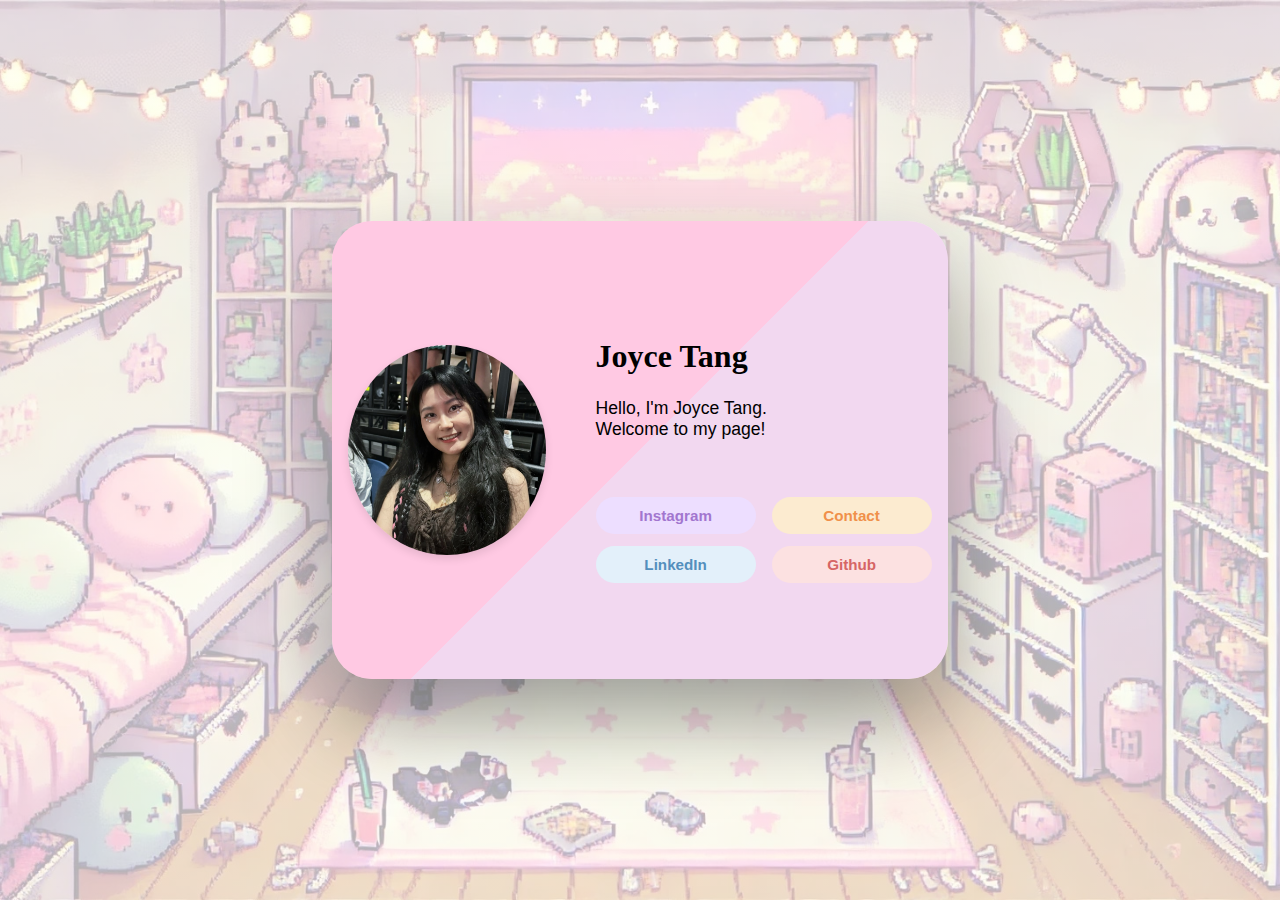
==== index.html @ 348c807e "style" ====
<!DOCTYPE html>
<html lang="en">
<head>
  <meta charset="UTF-8">
  <title>Joyce Tang</title>
  <link rel="stylesheet" href="style.css">
</head>
<body>

  <div class="container">
    <div class="card">
      <img src="assets/profile.jpg" alt="Joyce Tang" class="profile-pic">
      <div class="info">
        <h1>Joyce Tang</h1>
        <p>Hello, I'm Joyce Tang.<br>Welcome to my page!</p>
        <div class="buttons">
          <a class="btn instagram" href="https://www.instagram.com/joyceh.t/" target="_blank">Instagram</a>
          <a class="btn contact" href="mailto:joycet628@outlook.com">Contact</a>
          <a class="btn linkedin" href="https://www.linkedin.com/in/joycehtang" target="_blank">LinkedIn</a>
          <a class="btn github" href="https://github.com/joyce628" target="_blank">Github</a>
        </div>
      </div>
    </div>
  </div>

</body>
</html>
---- style.css ----
body {
    margin: 0;
    font-family: 'Arial', sans-serif;
    background: 
      linear-gradient(rgba(255, 255, 255, 0.7), rgba(255, 255, 255, 0.7)),
      url("assets/background.jpg") no-repeat center center fixed;
    background-size: cover;
    display: flex;
    justify-content: center;
    align-items: center;
    min-height: 100vh;
  }
  
  .container {
    text-align: center;
  }
  
  .card {
    background: linear-gradient(135deg, #FFC9E3 50%, #F2D8F0 50%);
    width: 90%;
    max-width: 1000px;
    padding: 6rem 1rem;
    border-radius: 40px;
    box-shadow: 
      0 40px 90px rgba(0, 0, 0, 0.4),
      0 0 40px rgba(255, 255, 255, 0.4); /* soft white glow */
    display: flex;
    flex-direction: row; /* side by side layout */
    align-items: center;
    gap: 50px;
    margin: 40px auto;
    transition: transform 0.3s ease, box-shadow 0.3s ease;
  }
  
  .card:hover {
    transform: translateY(-10px);
    box-shadow: 
      0 30px 80px rgba(0, 0, 0, 0.15),
      0 0 50px rgba(255, 255, 255, 0.5);
  }
  
  .profile-pic {
    width: 230px;
    height: 210px;
    object-fit: cover;
    border-radius: 50%;
    border: none;
    box-shadow: 0 4px 8px rgba(0, 0, 0, 0.1);
  }
  
  .info {
    flex: 1;
    text-align: left;
    display: flex;
    flex-direction: column;
    justify-content: center;
    align-items: flex-start; /* 👈 this aligns everything left */
    gap: 1rem; /* nice spacing between heading, paragraph, buttons */
  }
  
  
  h1 {
    font-family: 'Audiowide', cursive;
    font-size: 2em;
    margin-bottom: 0.2em;
  }
  
  p {
    margin-top: 0;
    font-size: 1.1em;
  }
  
  .buttons {
    display: grid;
    grid-template-columns: repeat(2, auto); /* 2 buttons per row */
    gap: 12px 16px;                         /* vertical + horizontal spacing */
    justify-content: center;
    margin-top: 1.5rem;
  }
  
  
  
  .btn {
    padding: 10px 20px;
    border-radius: 20px;
    text-decoration: none;
    font-weight: bold;
    font-size: 0.95em;
    text-align: center;
    min-width: 120px;
    white-space: nowrap;
  }
  
  .instagram {
    background: #EDDEFF;
    color: #A276CF;
  }
  
  .instagram:hover {
    background: #F5EDFC;
  }
  
  .contact {
    background: #FCEBD0;
    color: #F0904A;
  }
  
  .contact:hover {
    background: #FFF6EB;
  }
  
  .linkedin {
    background: #E3F0FA;
    color: #538FBD;
  }
  
  .linkedin:hover {
    background: #D6E9F6;
  }
  
  .github {
    background: #FCE1E1;
    color: #D66565;
  }
  
  .github:hover {
    background: #FCEDED;
  }
  
  
  .credit {
    font-size: 0.8em;
    color: #555;
    margin-top: 10px;
  }
  
  /* 💡 Mobile Responsive */
  @media (max-width: 768px) {
    .card {
      flex-direction: column;
      text-align: center;
    }
  
    .info {
      text-align: center;
    }
  }
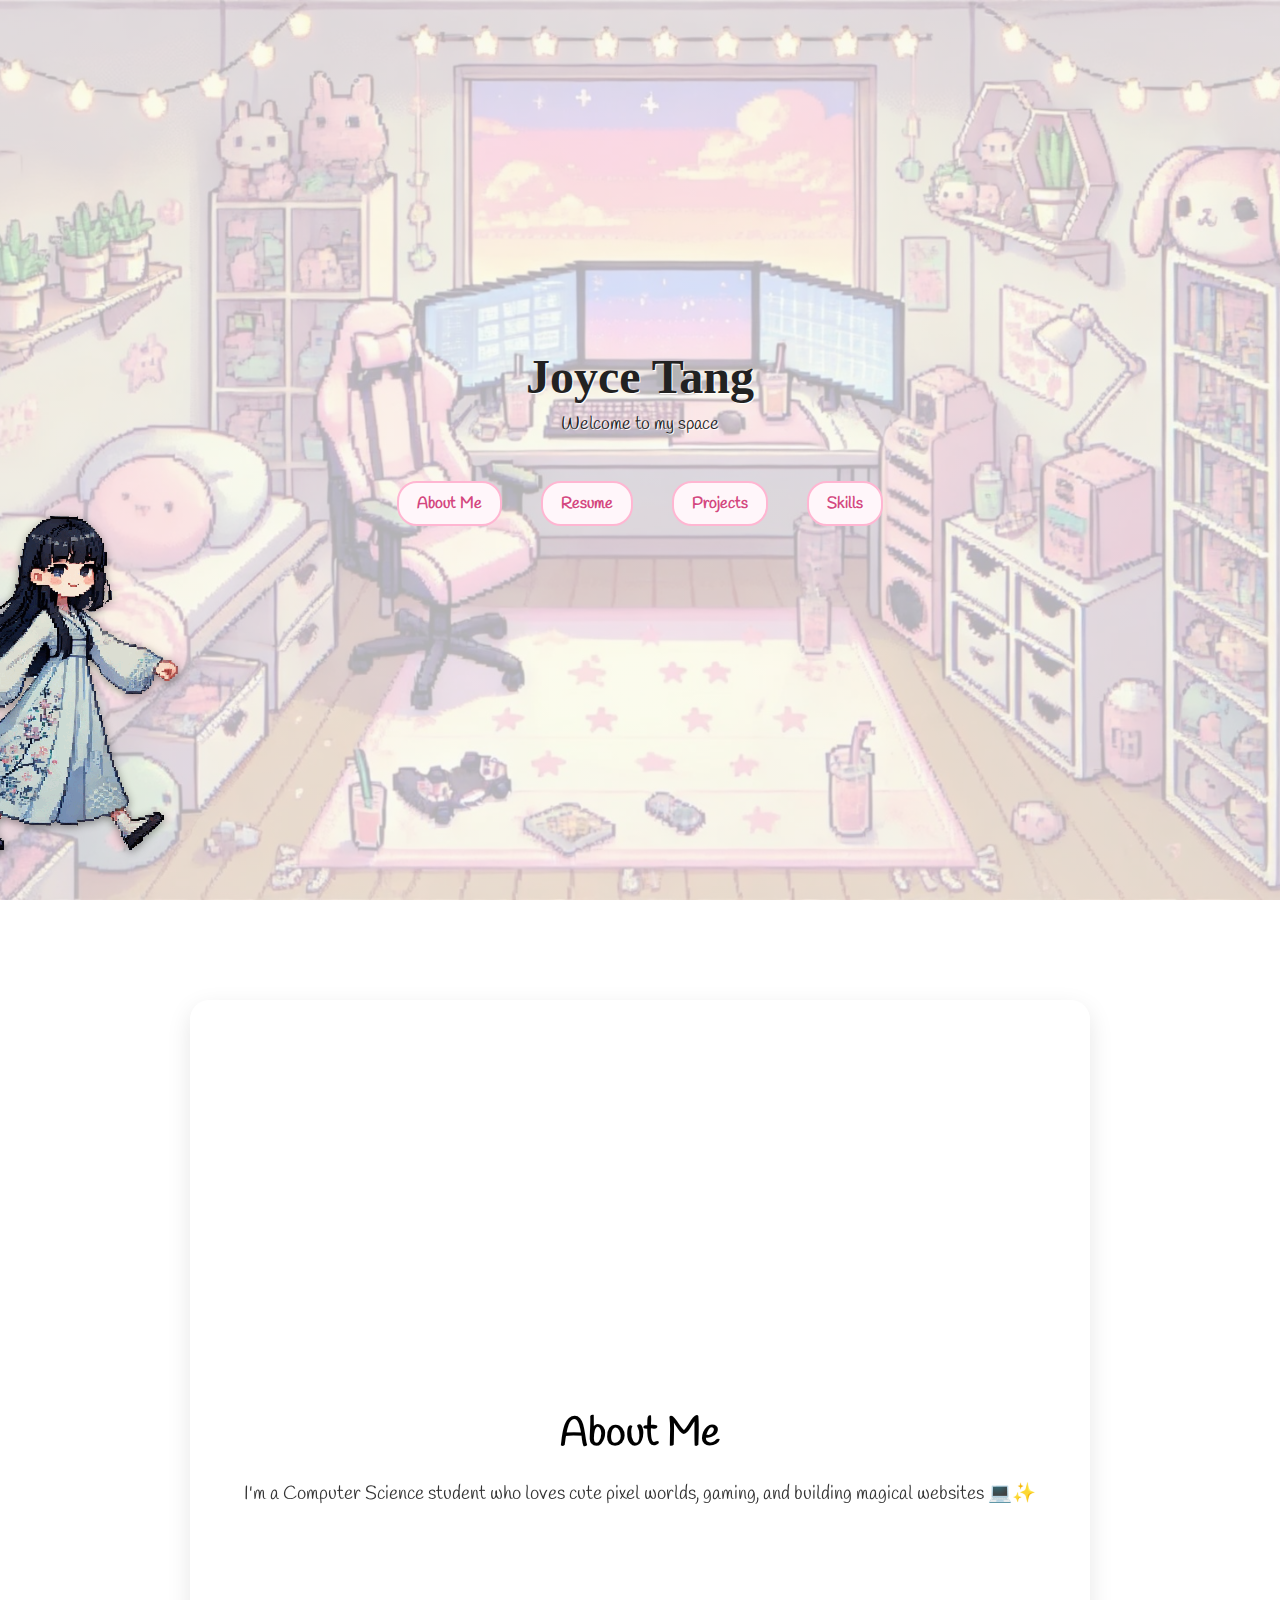
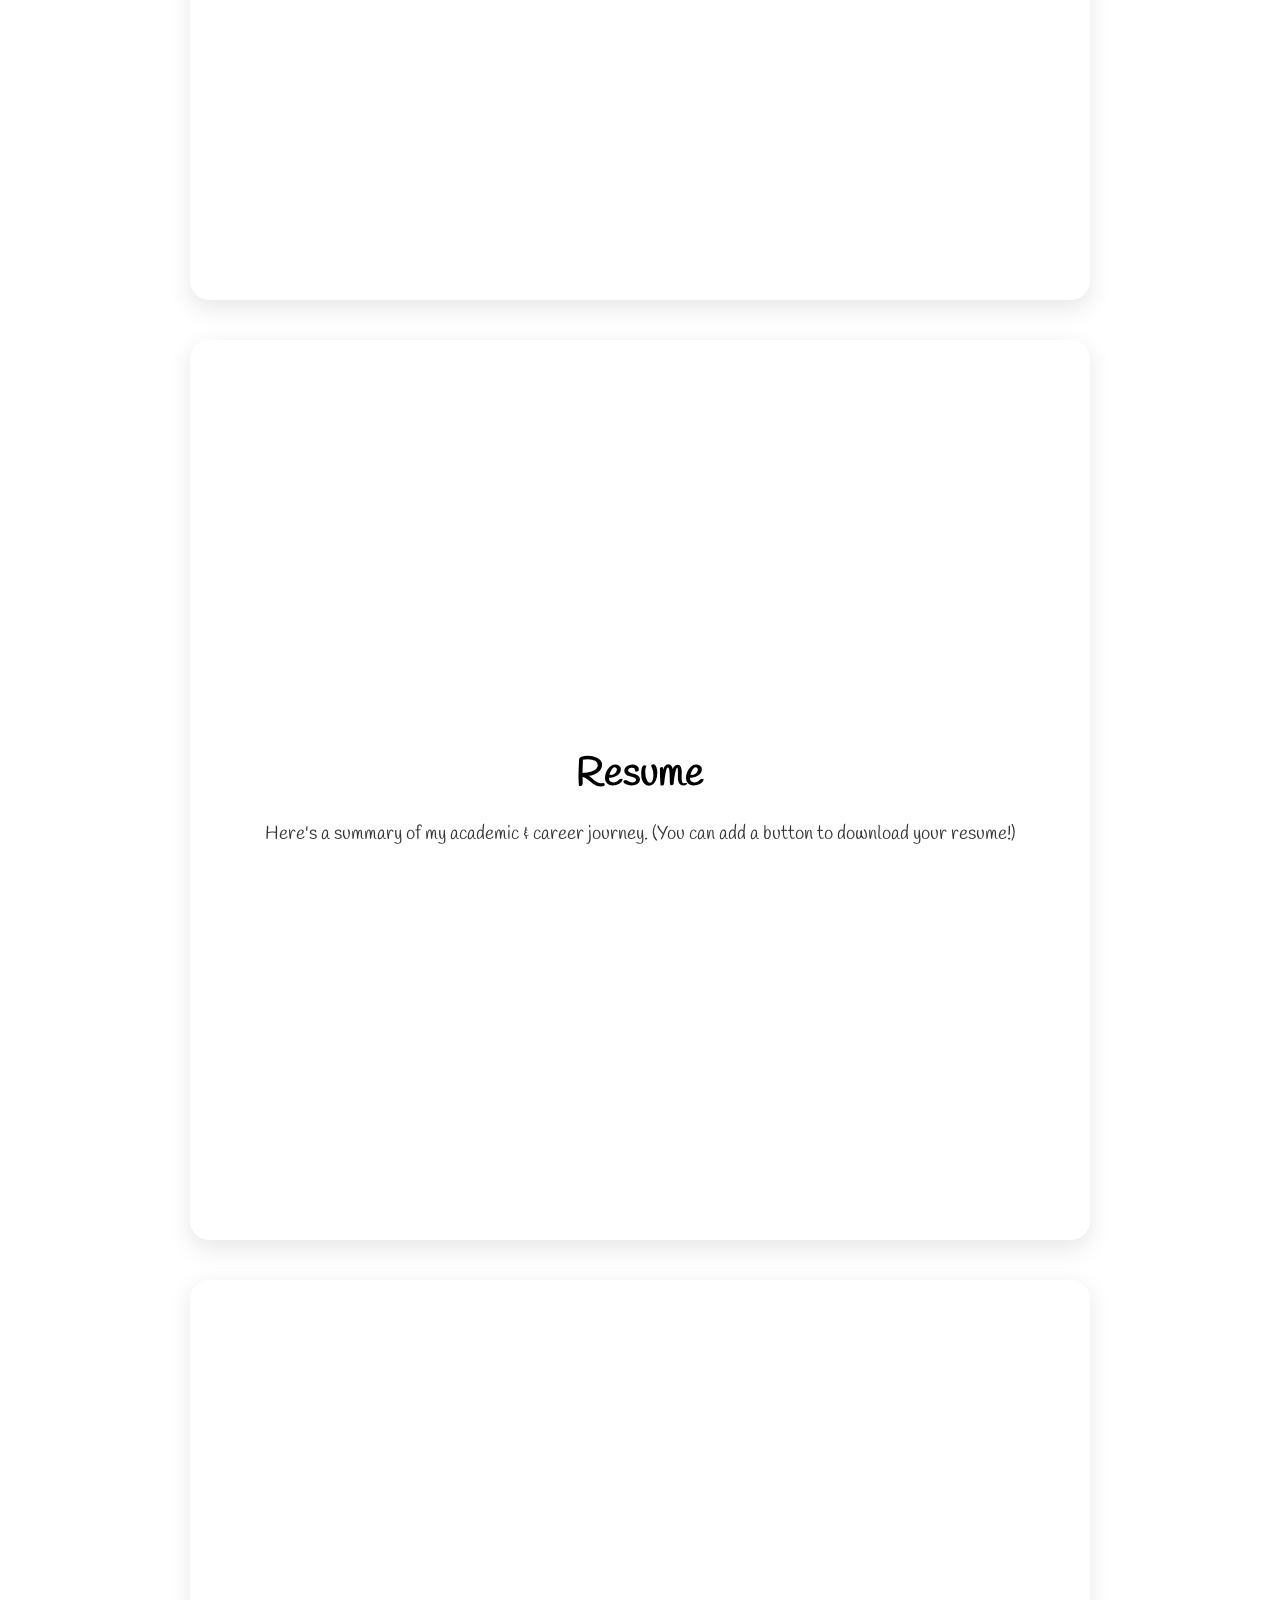
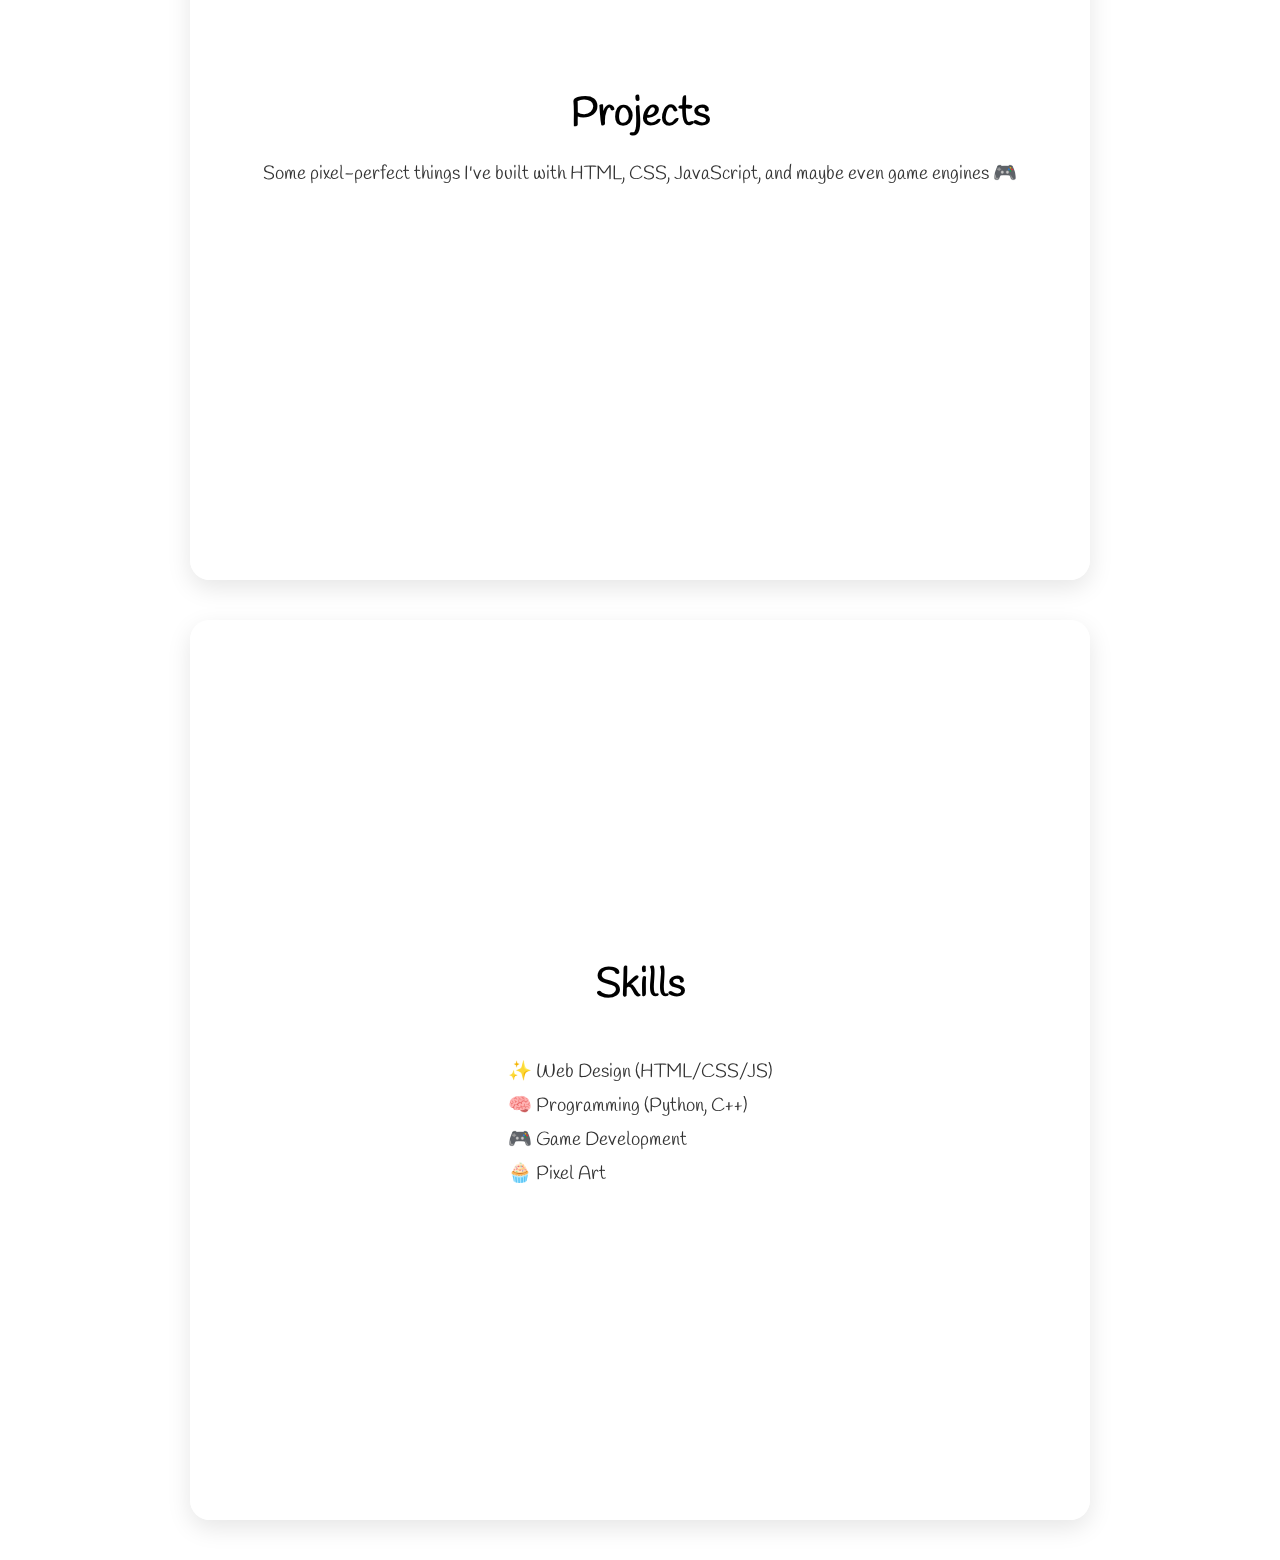
==== commit e512fd26: "my update" ====
--- a/index.html
+++ b/index.html
@@ -4,24 +4,57 @@
   <meta charset="UTF-8">
   <title>Joyce Tang</title>
   <link rel="stylesheet" href="style.css">
+  <link href="https://fonts.googleapis.com/css2?family=Handlee&display=swap" rel="stylesheet">
+  <link rel="stylesheet" href="https://cdnjs.cloudflare.com/ajax/libs/font-awesome/6.5.0/css/all.min.css">
 </head>
 <body>
 
-  <div class="container">
-    <div class="card">
-      <img src="assets/profile.jpg" alt="Joyce Tang" class="profile-pic">
-      <div class="info">
-        <h1>Joyce Tang</h1>
-        <p>Hello, I'm Joyce Tang.<br>Welcome to my page!</p>
-        <div class="buttons">
-          <a class="btn instagram" href="https://www.instagram.com/joyceh.t/" target="_blank">Instagram</a>
-          <a class="btn contact" href="mailto:joycet628@outlook.com">Contact</a>
-          <a class="btn linkedin" href="https://www.linkedin.com/in/joycehtang" target="_blank">LinkedIn</a>
-          <a class="btn github" href="https://github.com/joyce628" target="_blank">Github</a>
-        </div>
+  <div class="intro-section">
+    <div class="container">
+      <h1 class="title">Joyce Tang</h1>
+      <p class="subtitle">Welcome to my space </p>
+  
+      <div class="nav-buttons">
+        <a href="#about">About Me</a>
+        <a href="#resume">Resume</a>
+        <a href="#projects">Projects</a>
+        <a href="#skills">Skills</a>
       </div>
     </div>
   </div>
+  
+
+  <div class="container h1"></div>
+
+  <!-- 🧚‍♀️ Pixel Joyce Walk-In -->
+  <img src="assets/pixel.gif" alt="Pixel Joyce" class="walk-cycle">
+  <div class="walk-bubble">Hi there~ 🎀</div>
+
+  <!-- 🌷 Content Sections -->
+  <section id="about">
+    <h2>About Me</h2>
+    <p>I'm a Computer Science student who loves cute pixel worlds, gaming, and building magical websites 💻✨</p>
+  </section>
+
+  <section id="resume">
+    <h2>Resume</h2>
+    <p>Here's a summary of my academic & career journey. (You can add a button to download your resume!)</p>
+  </section>
+
+  <section id="projects">
+    <h2>Projects</h2>
+    <p>Some pixel-perfect things I've built with HTML, CSS, JavaScript, and maybe even game engines 🎮</p>
+  </section>
+
+  <section id="skills">
+    <h2>Skills</h2>
+    <ul>
+      <li>✨ Web Design (HTML/CSS/JS)</li>
+      <li>🧠 Programming (Python, C++)</li>
+      <li>🎮 Game Development</li>
+      <li>🧁 Pixel Art</li>
+    </ul>
+  </section>
 
 </body>
 </html>
--- a/style.css
+++ b/style.css
@@ -1,20 +1,108 @@
-body {
-    margin: 0;
-    font-family: 'Arial', sans-serif;
-    background: 
-      linear-gradient(rgba(255, 255, 255, 0.7), rgba(255, 255, 255, 0.7)),
-      url("assets/background.jpg") no-repeat center center fixed;
-    background-size: cover;
-    display: flex;
-    justify-content: center;
-    align-items: center;
-    min-height: 100vh;
-  }
-  
-  .container {
-    text-align: center;
-  }
-  
+html, body {
+  margin: 0;
+  padding: 0;
+  overflow-x: hidden;
+  background: 
+  linear-gradient(rgba(255, 255, 255, 0.7), rgba(255, 255, 255, 0.7)),
+  url("assets/background.jpg") no-repeat center center fixed;
+  background-size: cover;
+  font-family: 'Handlee', cursive;
+  scroll-behavior: smooth;
+}
+  
+/* ✨ Container holds title, subtitle, and buttons */
+.container {
+  text-align: center;
+  padding-top: 60px;           /* push content into the sky */
+  padding-bottom: 40px;
+  color: #222;
+  text-shadow: 1px 1px #fff;
+}
+
+/* ✨ Title spacing */
+.container h1 {
+  font-size: 3rem;
+  margin: 0;
+  padding: 0;
+}
+
+/* ✨ Subtitle spacing */
+.subtitle {
+  font-size: 18px;
+  margin-top: 8px;
+  margin-bottom: 40px;  /* space between subtitle and buttons */
+}
+
+/* Nav buttons */
+.nav-buttons {
+  display: flex;
+  justify-content: center;
+  flex-wrap: wrap;
+  gap: 15px;
+  margin-bottom: 100px;
+}
+
+  .nav-buttons a {
+    margin: 5px 12px;
+    display: inline-block;
+    padding: 10px 18px;
+    border-radius: 20px;
+    background: #fff6fa;
+    border: 2px solid #ffb6d2;
+    color: #d44880;
+    font-weight: bold;
+    text-decoration: none;
+    transition: all 0.3s ease;
+  }
+  
+  .nav-buttons a:hover {
+    background: #ffb6d2;
+    color: white;
+  }
+
+  
+
+/* Each section as full screen page */
+section {
+  height: 100vh;
+  width: 100%;
+  padding: 80px 40px;
+  box-sizing: border-box;
+  display: flex;
+  margin-top: 120px;
+  flex-direction: column;
+  justify-content: center;
+  align-items: center;
+
+  background: rgba(255, 255, 255, 0.75);
+  margin: 0 auto;
+  max-width: 900px;
+  border-radius: 20px;
+  backdrop-filter: blur(6px);
+  box-shadow: 0 8px 24px rgba(0,0,0,0.1);
+  margin-bottom: 40px;
+}
+
+/* Section content style */
+section h2 {
+  font-size: 2.5rem;
+  margin-bottom: 20px;
+}
+
+section p, section ul {
+  font-size: 1.2rem;
+  color: #333;
+}
+
+ul {
+  list-style: none;
+  padding: 0;
+}
+
+ul li {
+  margin: 8px 0;
+}
+
   .card {
     background: linear-gradient(135deg, #FFC9E3 50%, #F2D8F0 50%);
     width: 90%;
@@ -79,7 +167,6 @@
   }
   
   
-  
   .btn {
     padding: 10px 20px;
     border-radius: 20px;
@@ -133,7 +220,69 @@
     color: #555;
     margin-top: 10px;
   }
-  
+
+  .walk-cycle {
+    position: absolute;
+    bottom: 20px;
+    left: -100px;
+    width: 300px;
+    z-index: 10;
+    filter: drop-shadow(0 2px 4px rgba(0, 0, 0, 0.4));
+    animation: walkAndStop 5s ease-out forwards; /* plays once & stops */
+    image-rendering: pixelated;
+  }
+  
+  /* 👣 She walks in and stops in place */
+  @keyframes walkAndStop {
+    0% { left: -100px; }
+    100% { left: 80vw; }
+  }
+  
+  .walk-bubble {
+    position: absolute;
+    bottom: 360px;
+    left: 80vw; /* adjust to match where your character stops */
+    background: #ffe9f4; /* soft pastel pink */
+    border: 2px solid #ffb6d2;
+    padding: 10px 16px;
+    border-radius: 20px;
+    font-size: 14px;
+    color: #5c1a3a;
+    font-family: 'Handlee', sans-serif;
+    box-shadow: 0 4px 10px rgba(0, 0, 0, 0.15);
+    opacity: 0;
+    z-index: 20;
+    animation: bubbleFadeIn 0.8s ease-out 4s forwards;
+    position: absolute;
+  }
+
+  /* 💬 Little tail under the bubble */
+.walk-bubble::after {
+  content: "";
+  position: absolute;
+  bottom: -10px;
+  left: 30px;
+  width: 0;
+  height: 0;
+  border-left: 8px solid transparent;
+  border-right: 8px solid transparent;
+  border-top: 10px solid #ffe9f4; /* matches background */
+}
+  
+  /* 👇 just fades it in once and leaves it */
+  @keyframes bubbleFadeIn {
+    from { opacity: 0; }
+    to { opacity: 1; }
+  }
+  
+  
+  @keyframes floatyTalk {
+    0% { transform: translateY(0); }
+    100% { transform: translateY(-5px); }
+  }
+  
+  
+
   /* 💡 Mobile Responsive */
   @media (max-width: 768px) {
     .card {
@@ -145,4 +294,16 @@
       text-align: center;
     }
   }
-  +  
+  /* Ensure full height intro section */
+.intro-section {
+  height: 100vh;
+  display: flex;
+  flex-direction: column;
+  justify-content: center;
+  align-items: center;
+  padding-top: 60px;
+  box-sizing: border-box;
+  position: relative;
+  z-index: 1;
+}
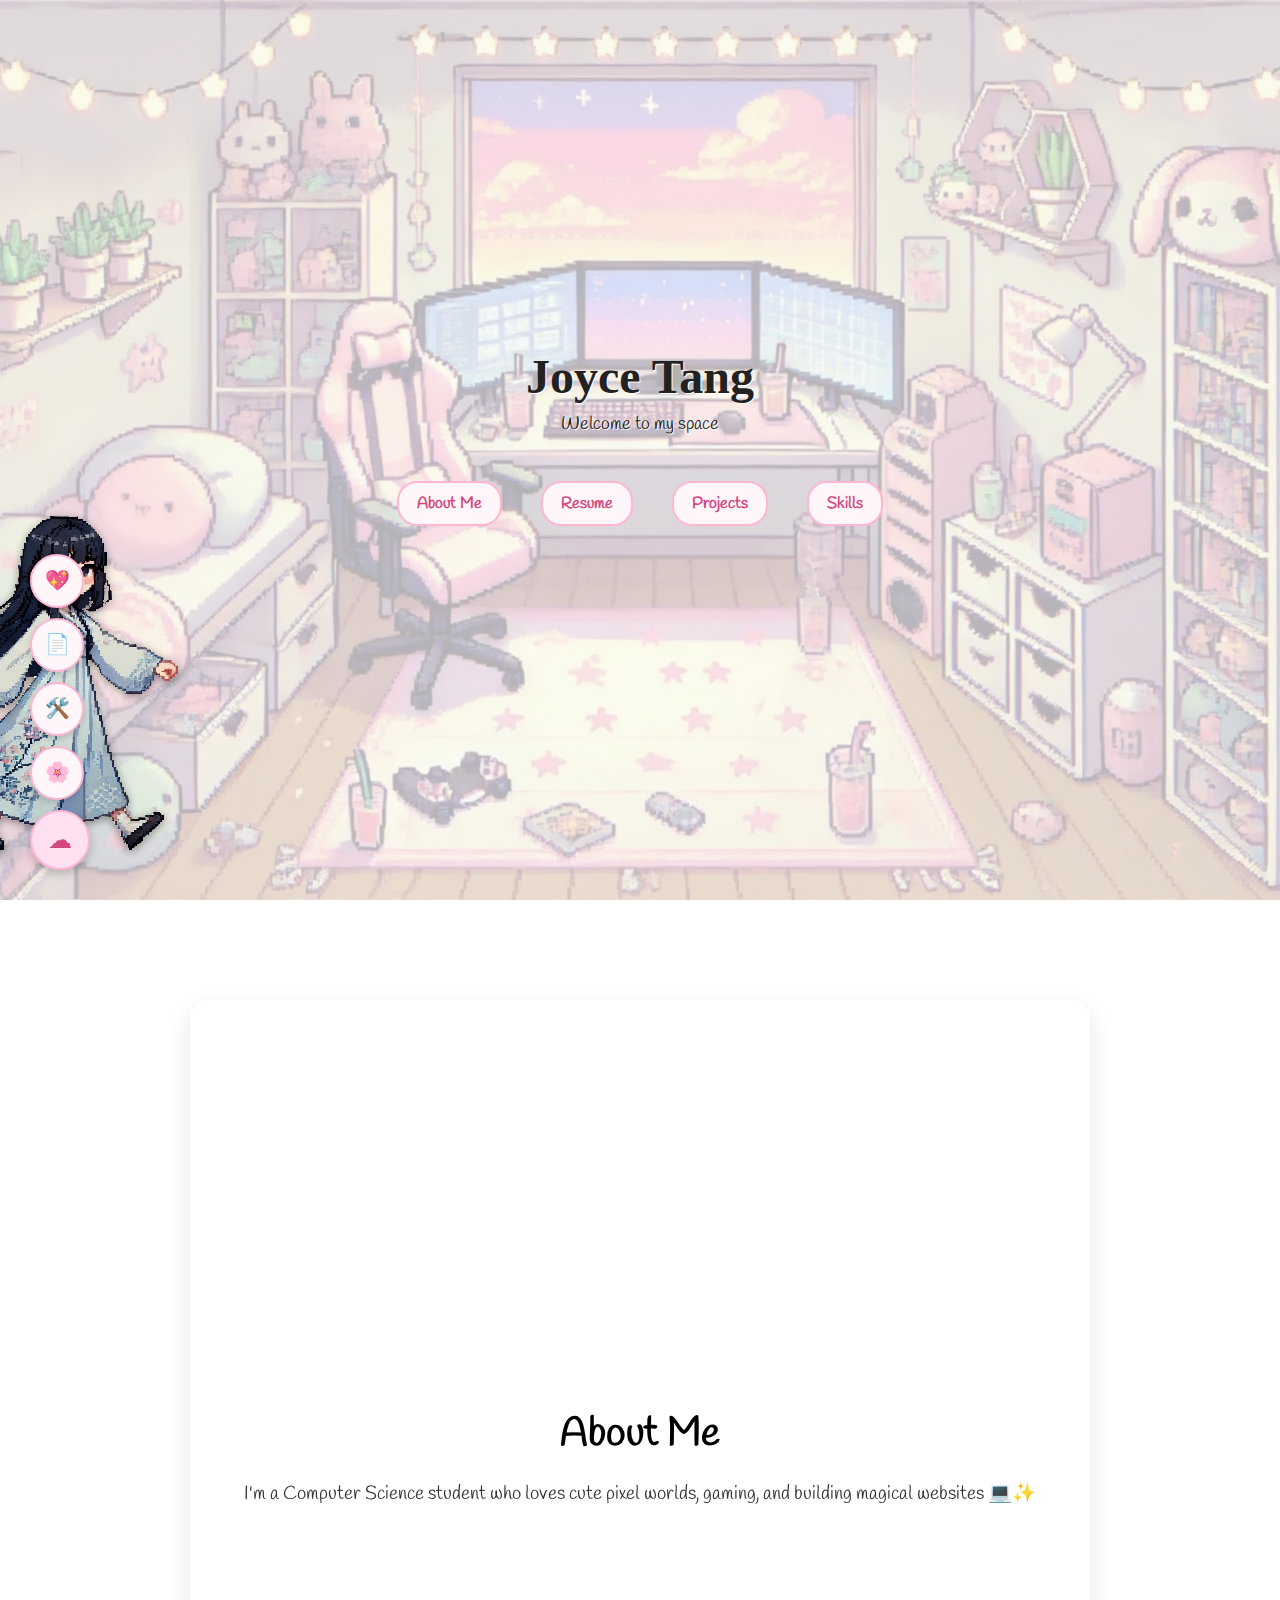
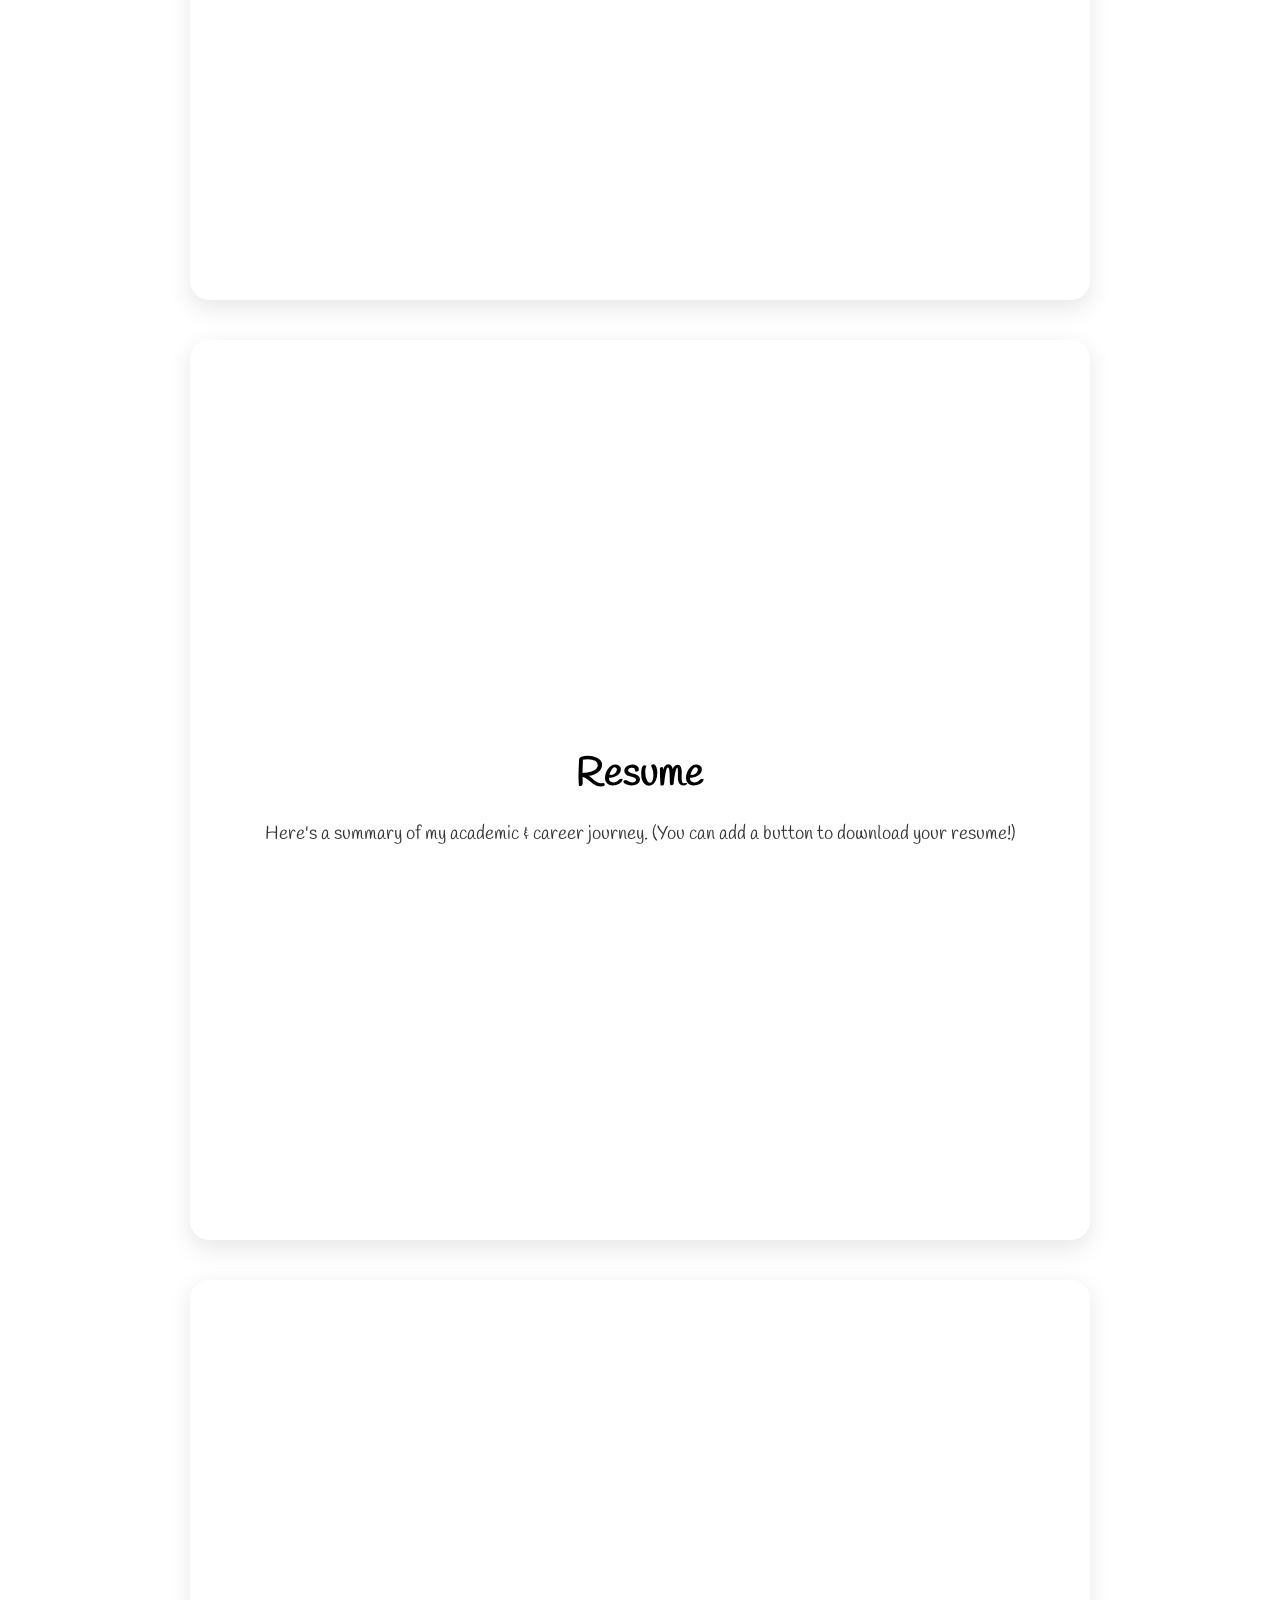
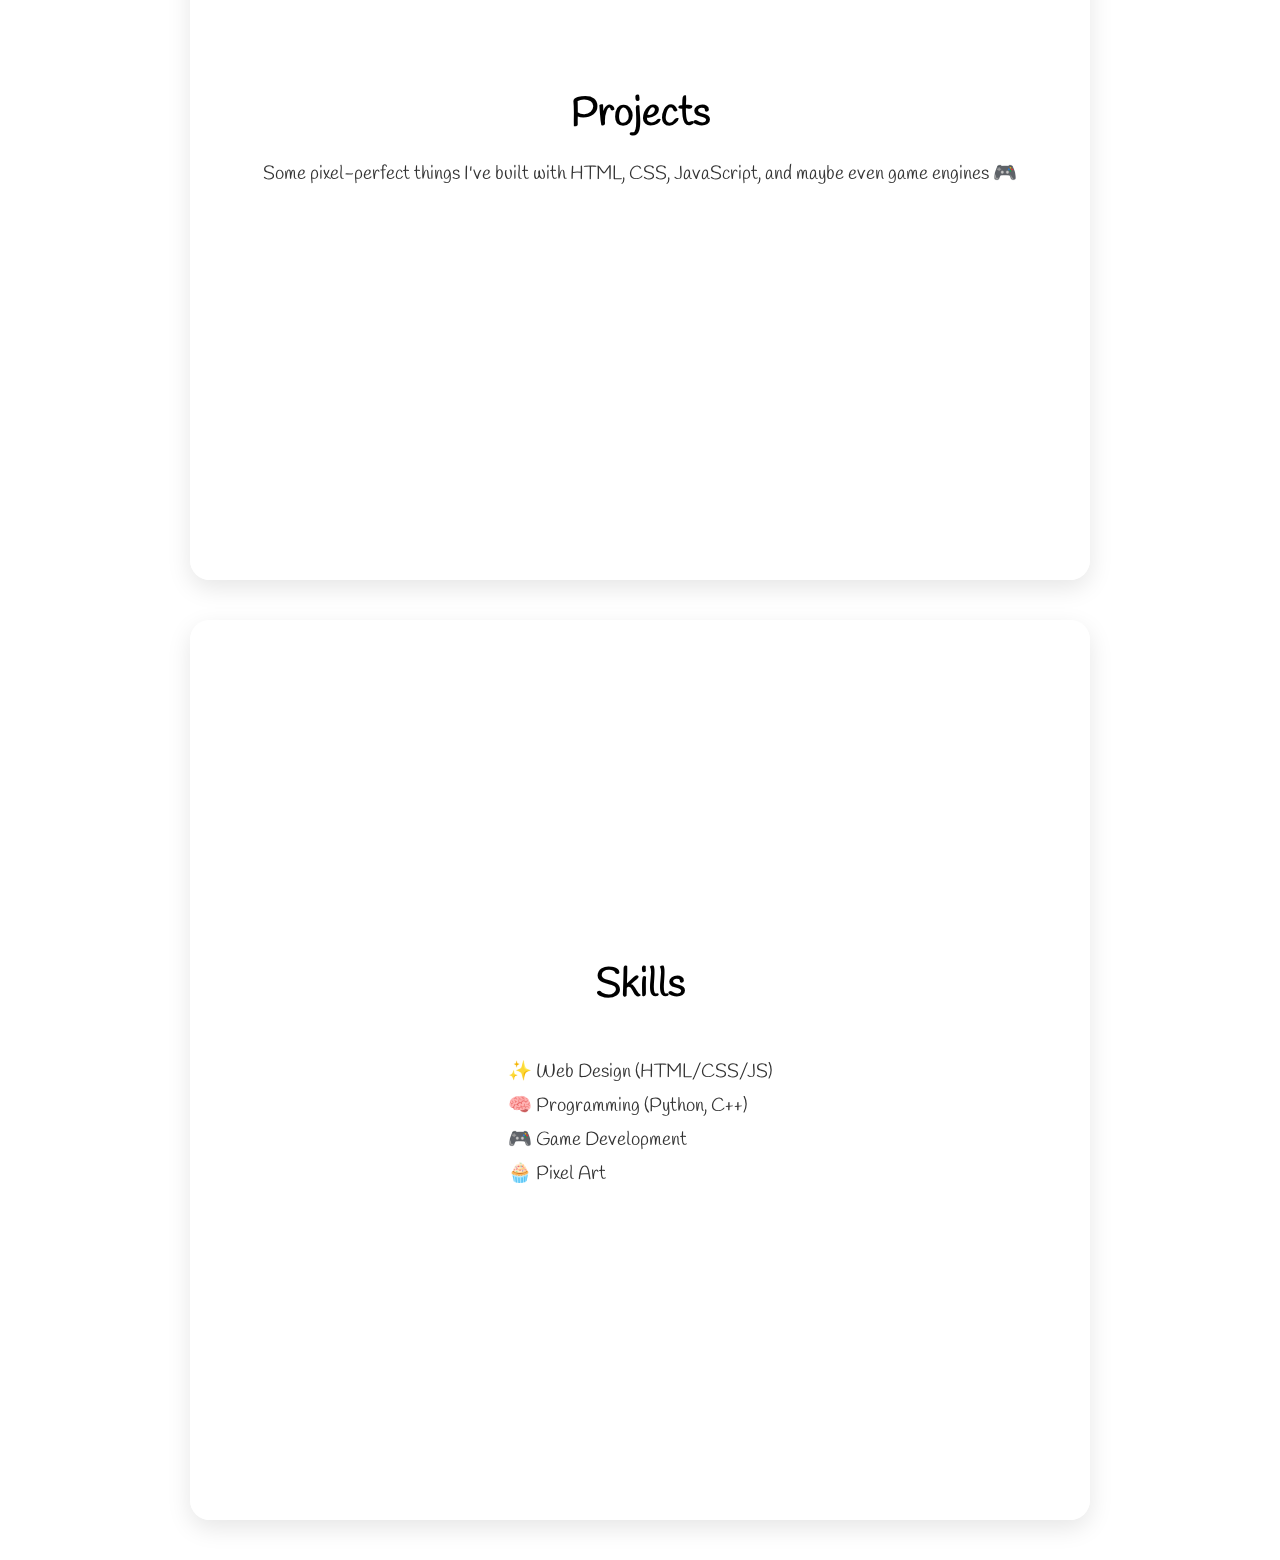
==== commit 394e7afb: "oh yea" ====
--- a/index.html
+++ b/index.html
@@ -7,6 +7,16 @@
   <link href="https://fonts.googleapis.com/css2?family=Handlee&display=swap" rel="stylesheet">
   <link rel="stylesheet" href="https://cdnjs.cloudflare.com/ajax/libs/font-awesome/6.5.0/css/all.min.css">
 </head>
+<script>
+  function toggleBubbles() {
+    const menu = document.getElementById("bubbleMenu");
+    if (menu.style.display === "flex") {
+      menu.style.display = "none";
+    } else {
+      menu.style.display = "flex";
+    }
+  }
+</script>
 <body>
 
   <div class="intro-section">
@@ -55,6 +65,16 @@
       <li>🧁 Pixel Art</li>
     </ul>
   </section>
+<!-- 🌸 Floating Nav Bubble -->
+<div class="bubble-nav">
+  <button class="main-bubble" onclick="toggleBubbles()">☁</button>
+  <div class="bubble-links" id="bubbleMenu">
+    <a href="#about" title="About Me">💖</a>
+    <a href="#resume" title="Resume">📄</a>
+    <a href="#projects" title="Projects">🛠️</a>
+    <a href="#skills" title="Skills">🌸</a>
+  </div>
+</div>
 
 </body>
 </html>
--- a/style.css
+++ b/style.css
@@ -307,3 +307,65 @@
   position: relative;
   z-index: 1;
 }
+
+.bubble-nav {
+  position: fixed;
+  bottom: 30px;
+  left: 30px;
+  z-index: 1000;
+}
+
+.main-bubble {
+  background: #ffe0f0;
+  color: #d44880;
+  border: 2px solid #ffb6d2;
+  border-radius: 50%;
+  width: 60px;
+  height: 60px;
+  font-size: 24px;
+  cursor: pointer;
+  box-shadow: 0 4px 10px rgba(0,0,0,0.2);
+  transition: transform 0.3s ease;
+}
+
+.main-bubble:hover {
+  transform: scale(1.1);
+}
+
+.bubble-links {
+  display: none;
+  position: absolute;
+  bottom: 70px;
+  left: 0;
+  display: flex;
+  flex-direction: column;
+  gap: 10px;
+  animation: fadeIn 0.3s ease-in-out;
+}
+
+.bubble-links a {
+  background: #fff6fa;
+  border: 2px solid #ffb6d2;
+  color: #d44880;
+  text-decoration: none;
+  font-size: 20px;
+  width: 50px;
+  height: 50px;
+  border-radius: 50%;
+  display: flex;
+  align-items: center;
+  justify-content: center;
+  box-shadow: 0 3px 6px rgba(0,0,0,0.15);
+  transition: transform 0.2s;
+}
+
+.bubble-links a:hover {
+  background: #ffb6d2;
+  color: white;
+  transform: scale(1.1);
+}
+
+@keyframes fadeIn {
+  from { opacity: 0; transform: translateY(10px); }
+  to   { opacity: 1; transform: translateY(0); }
+}
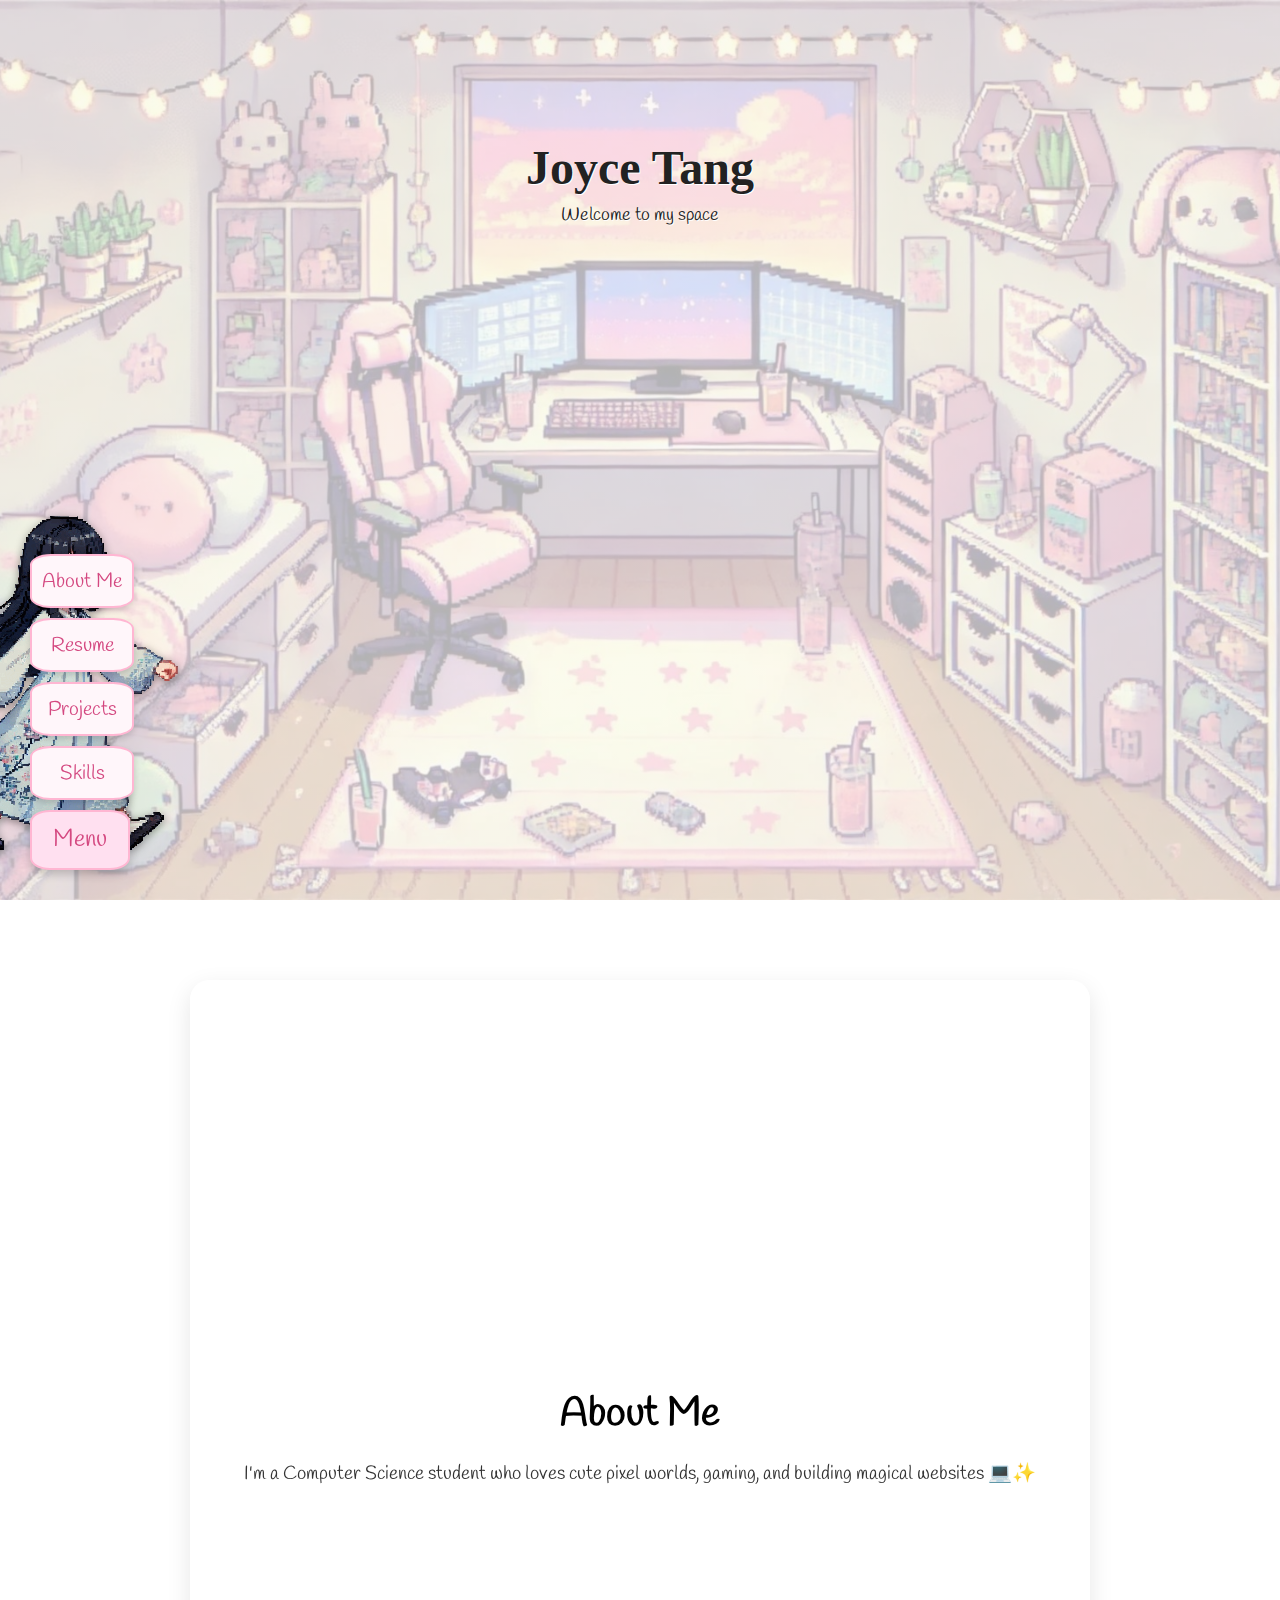
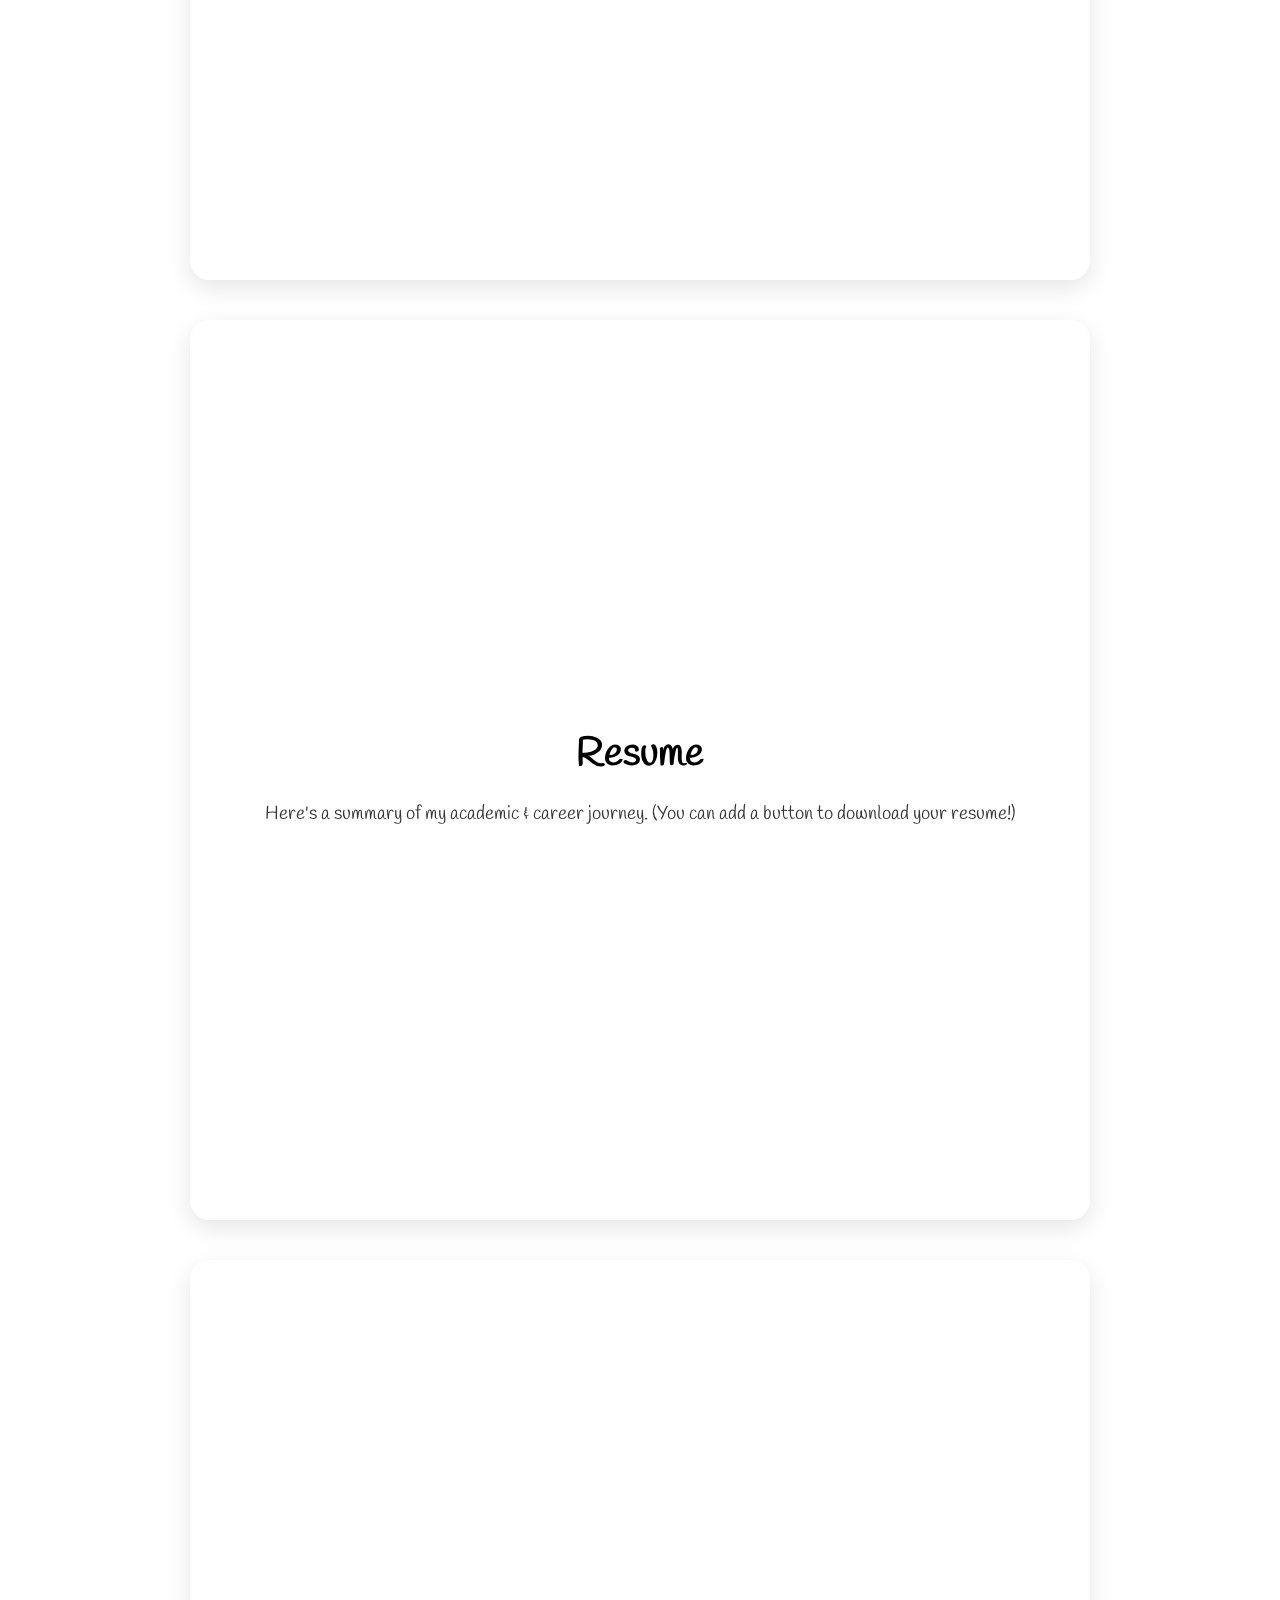
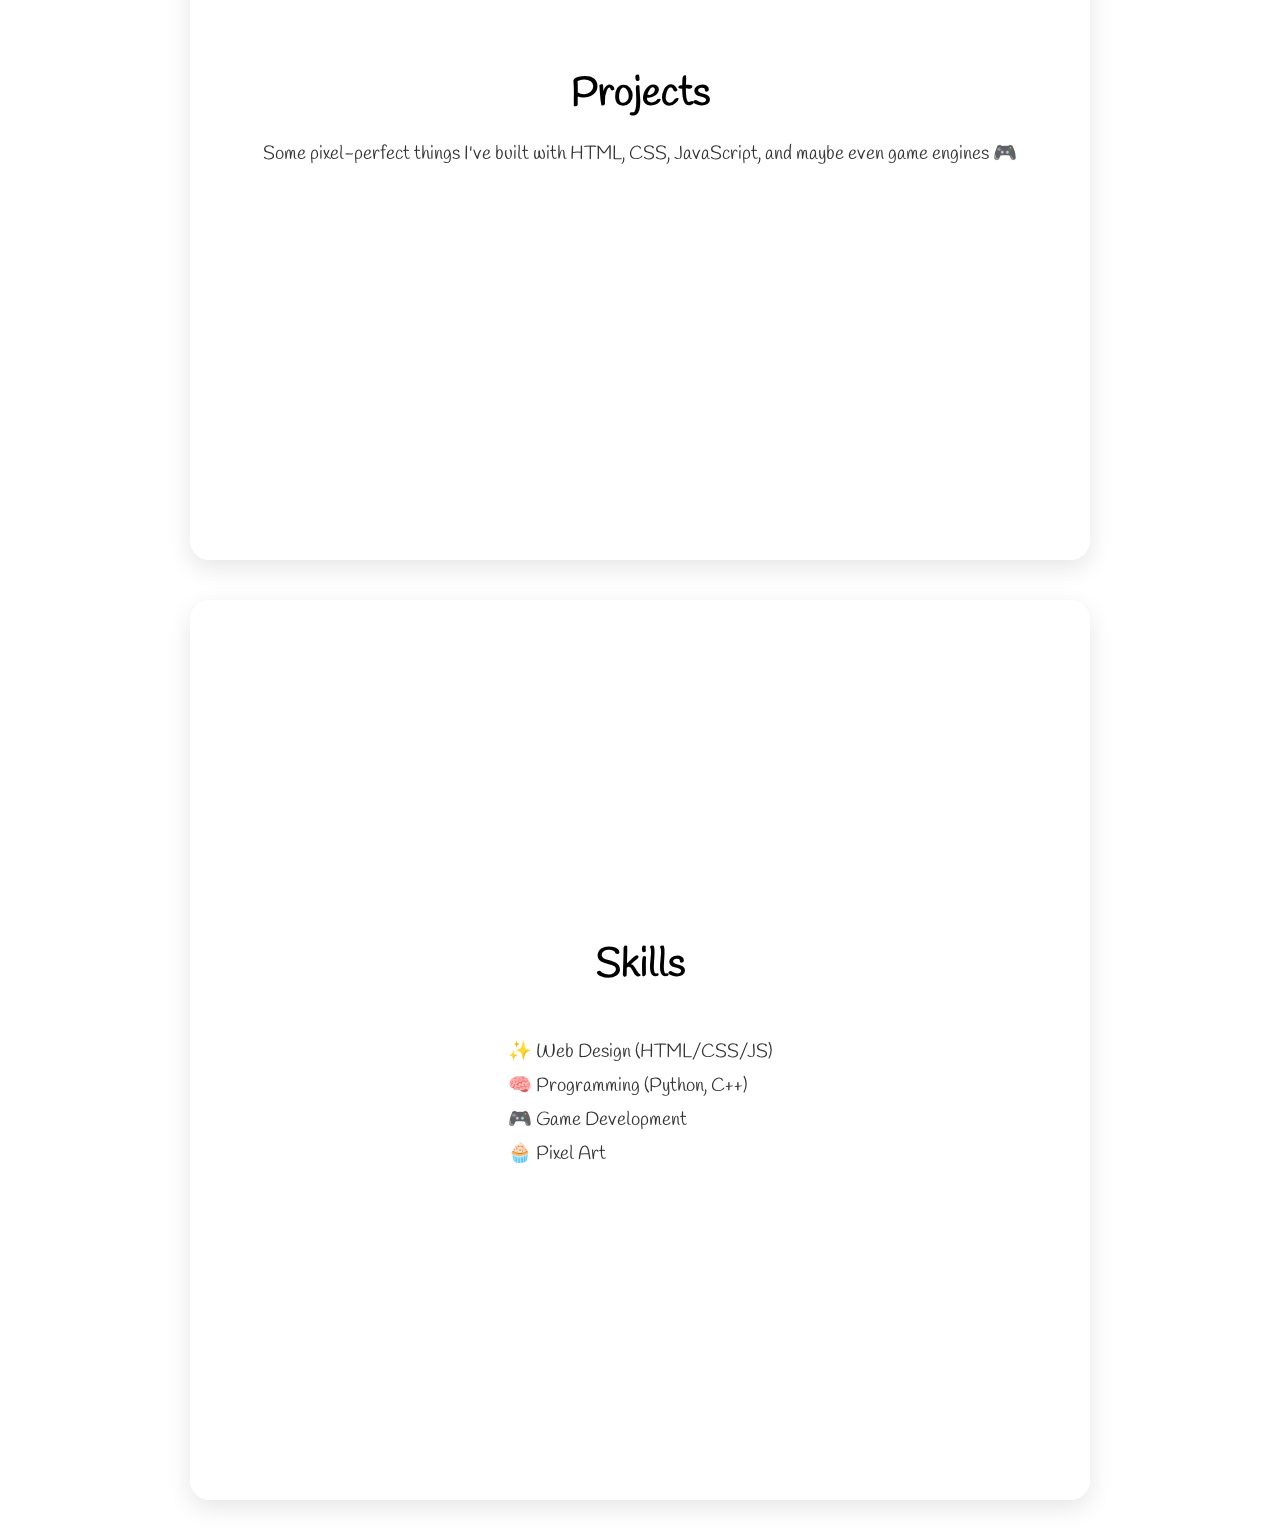
==== commit d81c1b26: "fix" ====
--- a/index.html
+++ b/index.html
@@ -16,6 +16,13 @@
       menu.style.display = "flex";
     }
   }
+
+  window.addEventListener('load', () => {
+  setTimeout(() => {
+    document.getElementById('about').scrollIntoView({ behavior: 'smooth' });
+  }, 4500); // wait 4.5s for the pixel walk to finish
+});
+
 </script>
 <body>
 
@@ -24,17 +31,9 @@
       <h1 class="title">Joyce Tang</h1>
       <p class="subtitle">Welcome to my space </p>
   
-      <div class="nav-buttons">
-        <a href="#about">About Me</a>
-        <a href="#resume">Resume</a>
-        <a href="#projects">Projects</a>
-        <a href="#skills">Skills</a>
-      </div>
     </div>
   </div>
-  
 
-  <div class="container h1"></div>
 
   <!-- 🧚‍♀️ Pixel Joyce Walk-In -->
   <img src="assets/pixel.gif" alt="Pixel Joyce" class="walk-cycle">
@@ -67,13 +66,14 @@
   </section>
 <!-- 🌸 Floating Nav Bubble -->
 <div class="bubble-nav">
-  <button class="main-bubble" onclick="toggleBubbles()">☁</button>
+  <button class="main-bubble" onclick="toggleBubbles()">Menu</button>
   <div class="bubble-links" id="bubbleMenu">
-    <a href="#about" title="About Me">💖</a>
-    <a href="#resume" title="Resume">📄</a>
-    <a href="#projects" title="Projects">🛠️</a>
-    <a href="#skills" title="Skills">🌸</a>
+    <a href="#about">About Me</a>
+    <a href="#resume">Resume</a>
+    <a href="#projects">Projects</a>
+    <a href="#skills">Skills</a>
   </div>
+  
 </div>
 
 </body>
--- a/style.css
+++ b/style.css
@@ -296,17 +296,17 @@
   }
   
   /* Ensure full height intro section */
-.intro-section {
-  height: 100vh;
-  display: flex;
-  flex-direction: column;
-  justify-content: center;
-  align-items: center;
-  padding-top: 60px;
-  box-sizing: border-box;
-  position: relative;
-  z-index: 1;
-}
+  .intro-section {
+    position: relative;
+    height: 100vh;
+    display: flex;
+    flex-direction: column;
+    justify-content: flex-start; /* Push content to the top */
+    align-items: center;
+    padding-top: 80px;
+    text-align: center;
+  }
+  
 
 .bubble-nav {
   position: fixed;
@@ -319,9 +319,11 @@
   background: #ffe0f0;
   color: #d44880;
   border: 2px solid #ffb6d2;
-  border-radius: 50%;
-  width: 60px;
+  border-radius: 20%;
+  width: 100px;
   height: 60px;
+  font-family: 'Handlee', cursive;
+  margin-left:0px;
   font-size: 24px;
   cursor: pointer;
   box-shadow: 0 4px 10px rgba(0,0,0,0.2);
@@ -349,9 +351,10 @@
   color: #d44880;
   text-decoration: none;
   font-size: 20px;
-  width: 50px;
+  font-family: 'Handlee', cursive;
+  width: 100px;
   height: 50px;
-  border-radius: 50%;
+  border-radius: 20%;
   display: flex;
   align-items: center;
   justify-content: center;
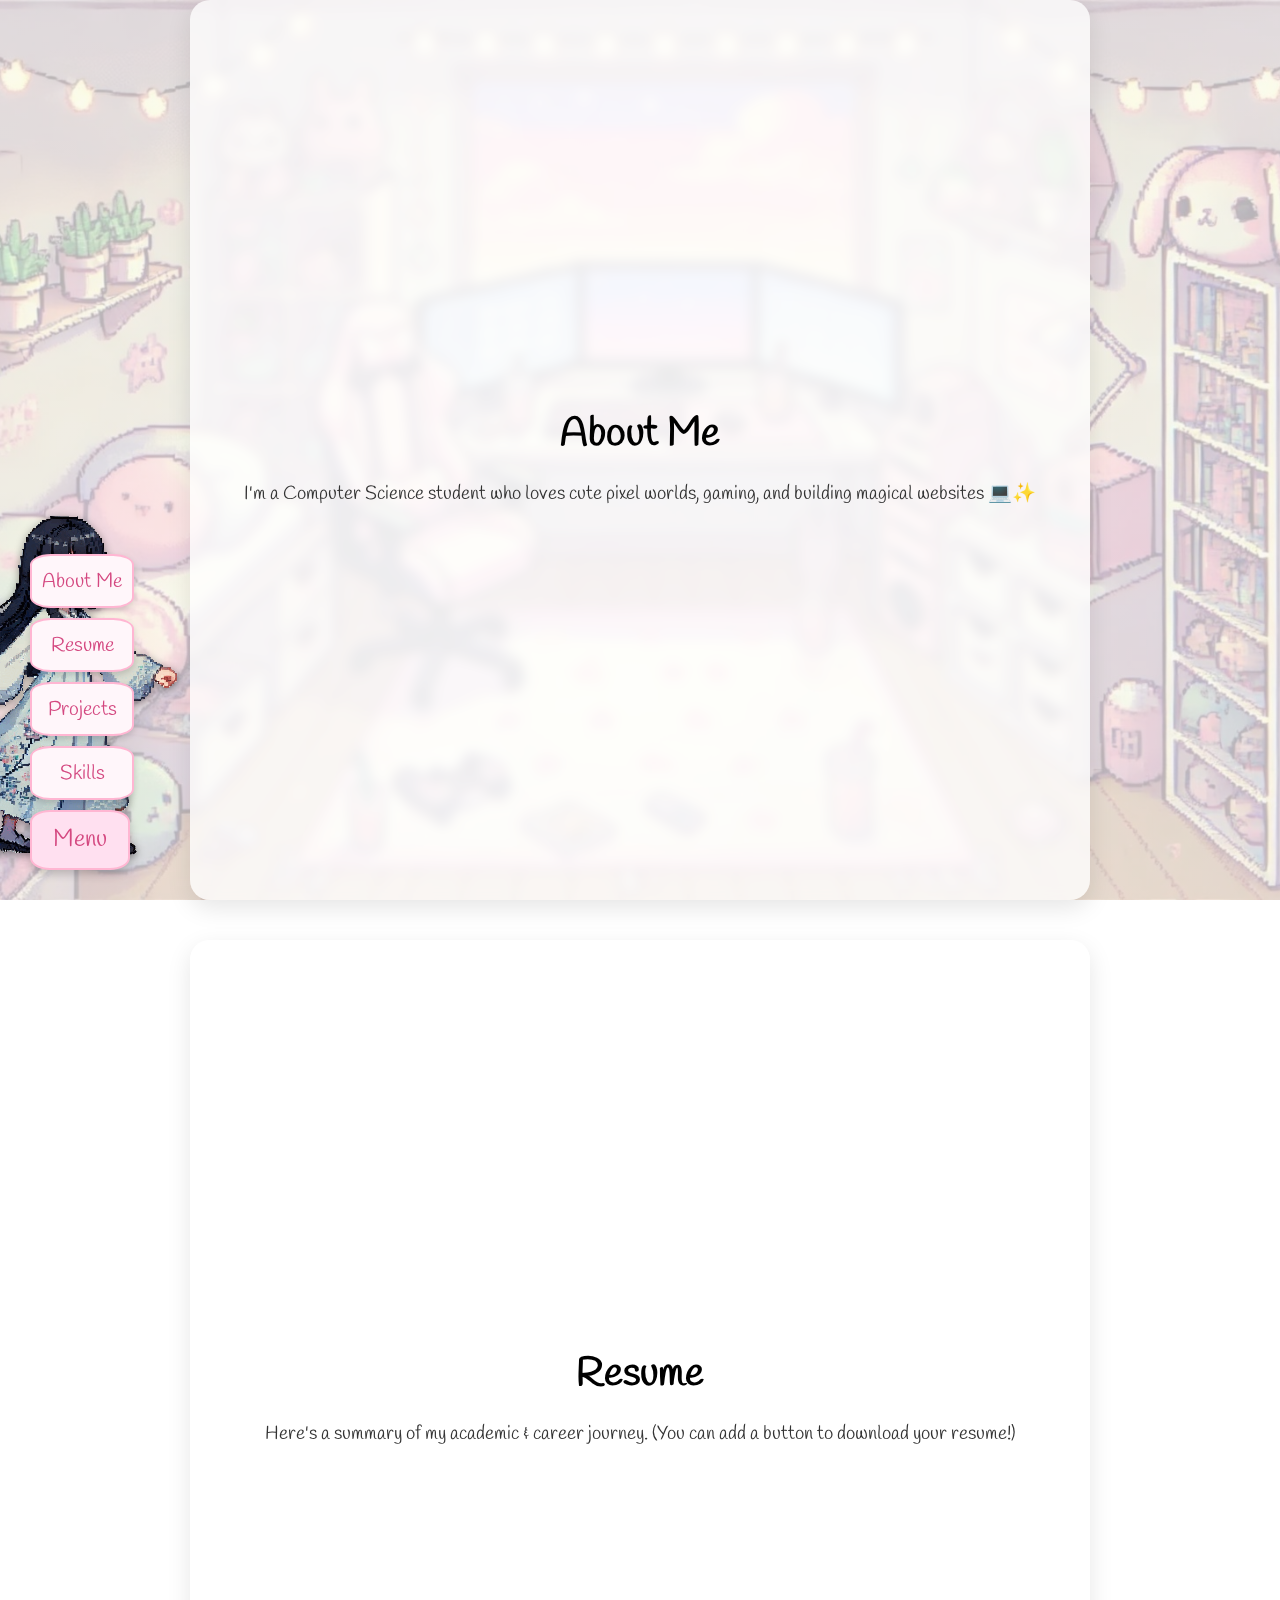
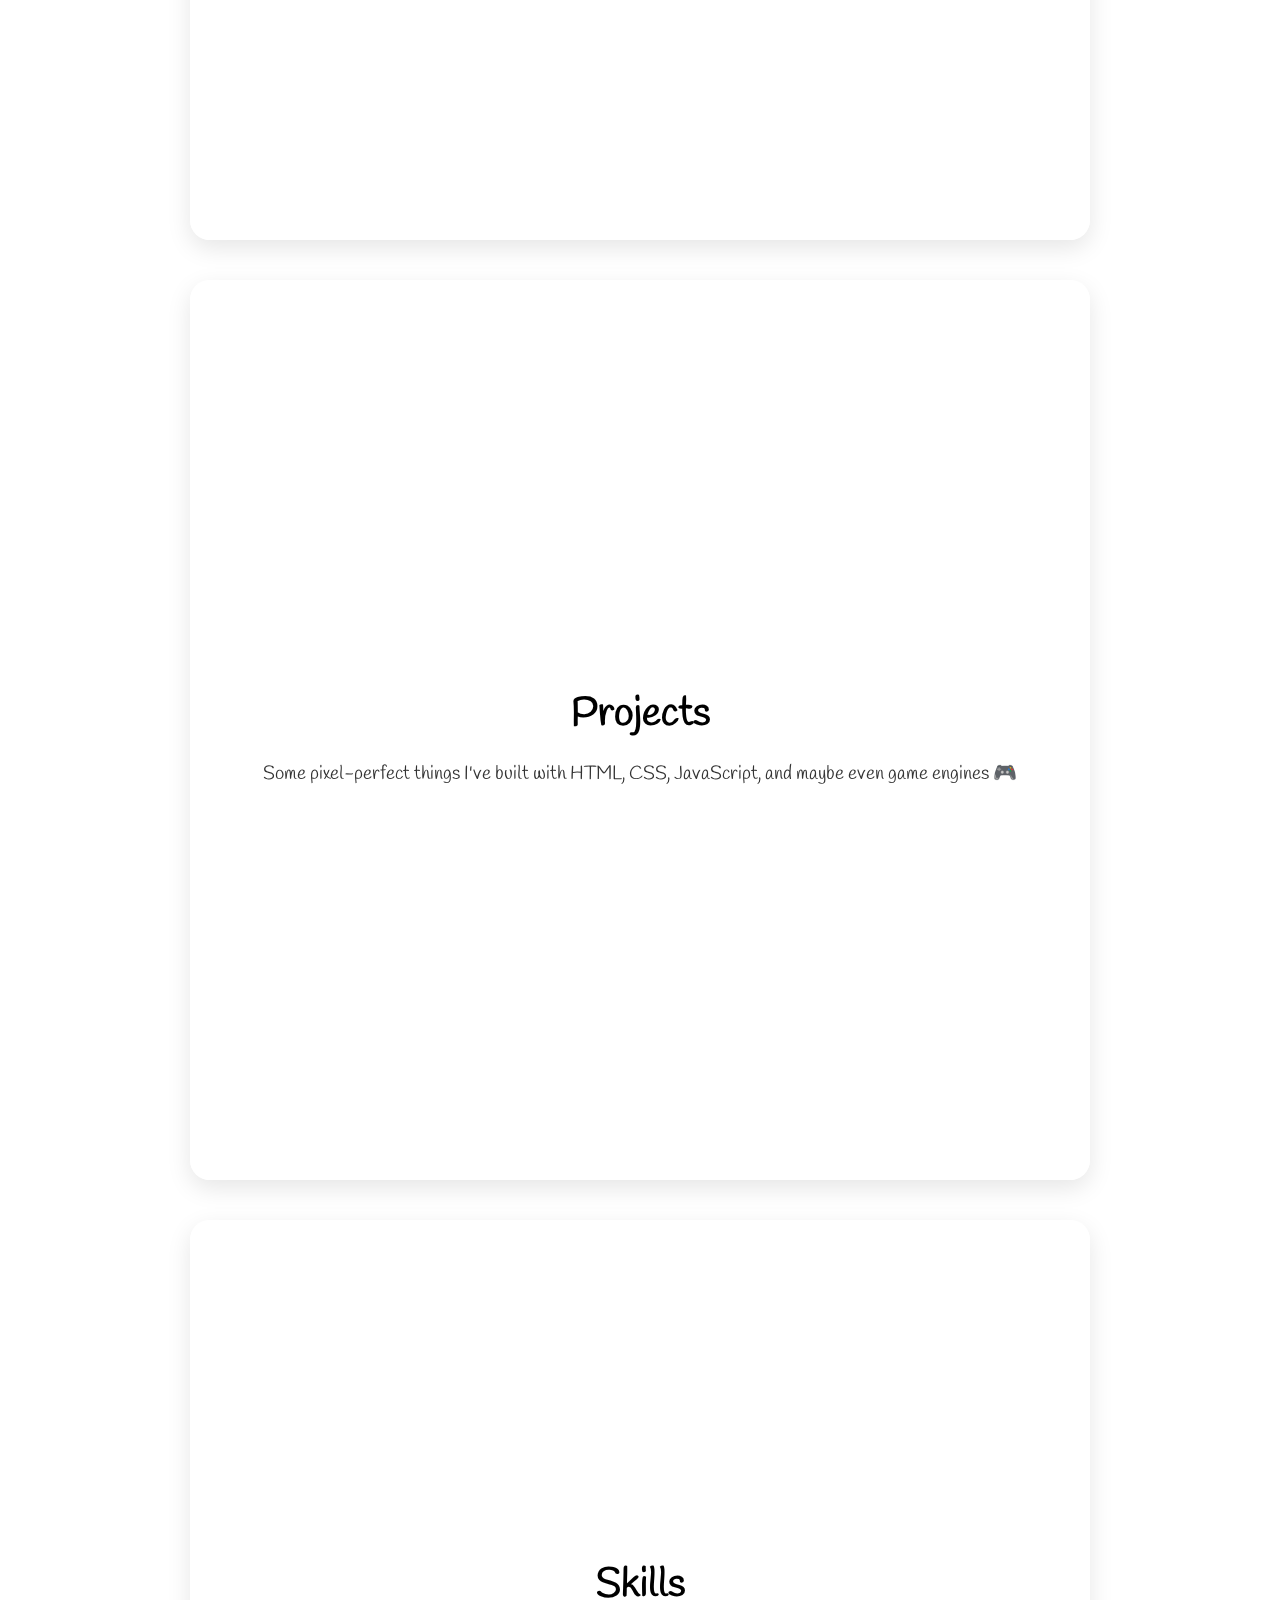
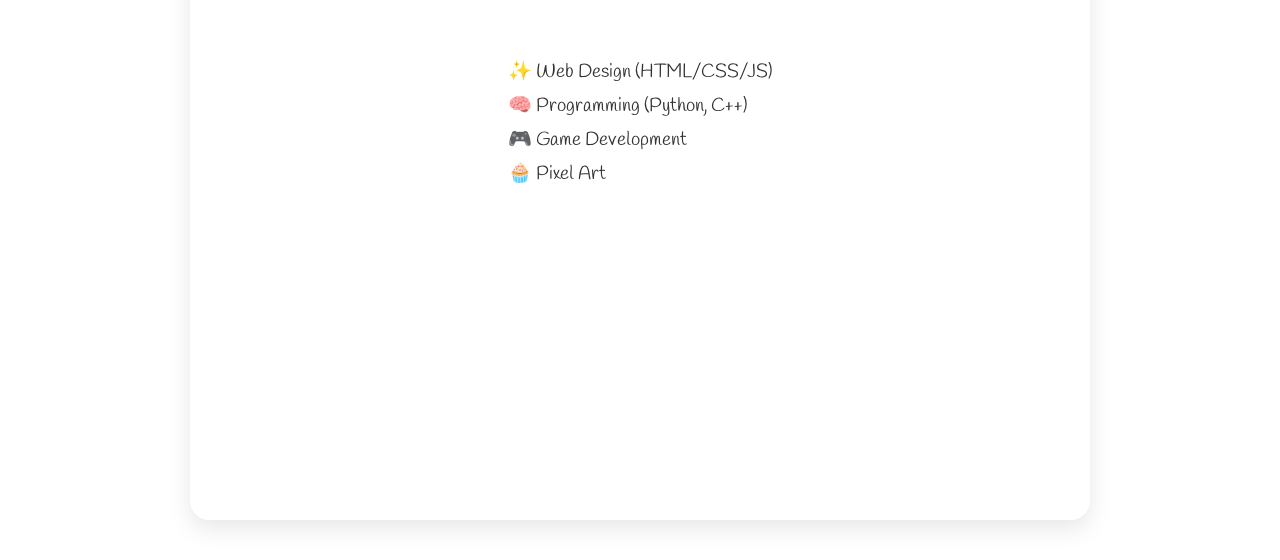
==== commit b98c5ad3: "yea" ====
--- a/index.html
+++ b/index.html
@@ -26,13 +26,7 @@
 </script>
 <body>
 
-  <div class="intro-section">
-    <div class="container">
-      <h1 class="title">Joyce Tang</h1>
-      <p class="subtitle">Welcome to my space </p>
-  
-    </div>
-  </div>
+
 
 
   <!-- 🧚‍♀️ Pixel Joyce Walk-In -->
